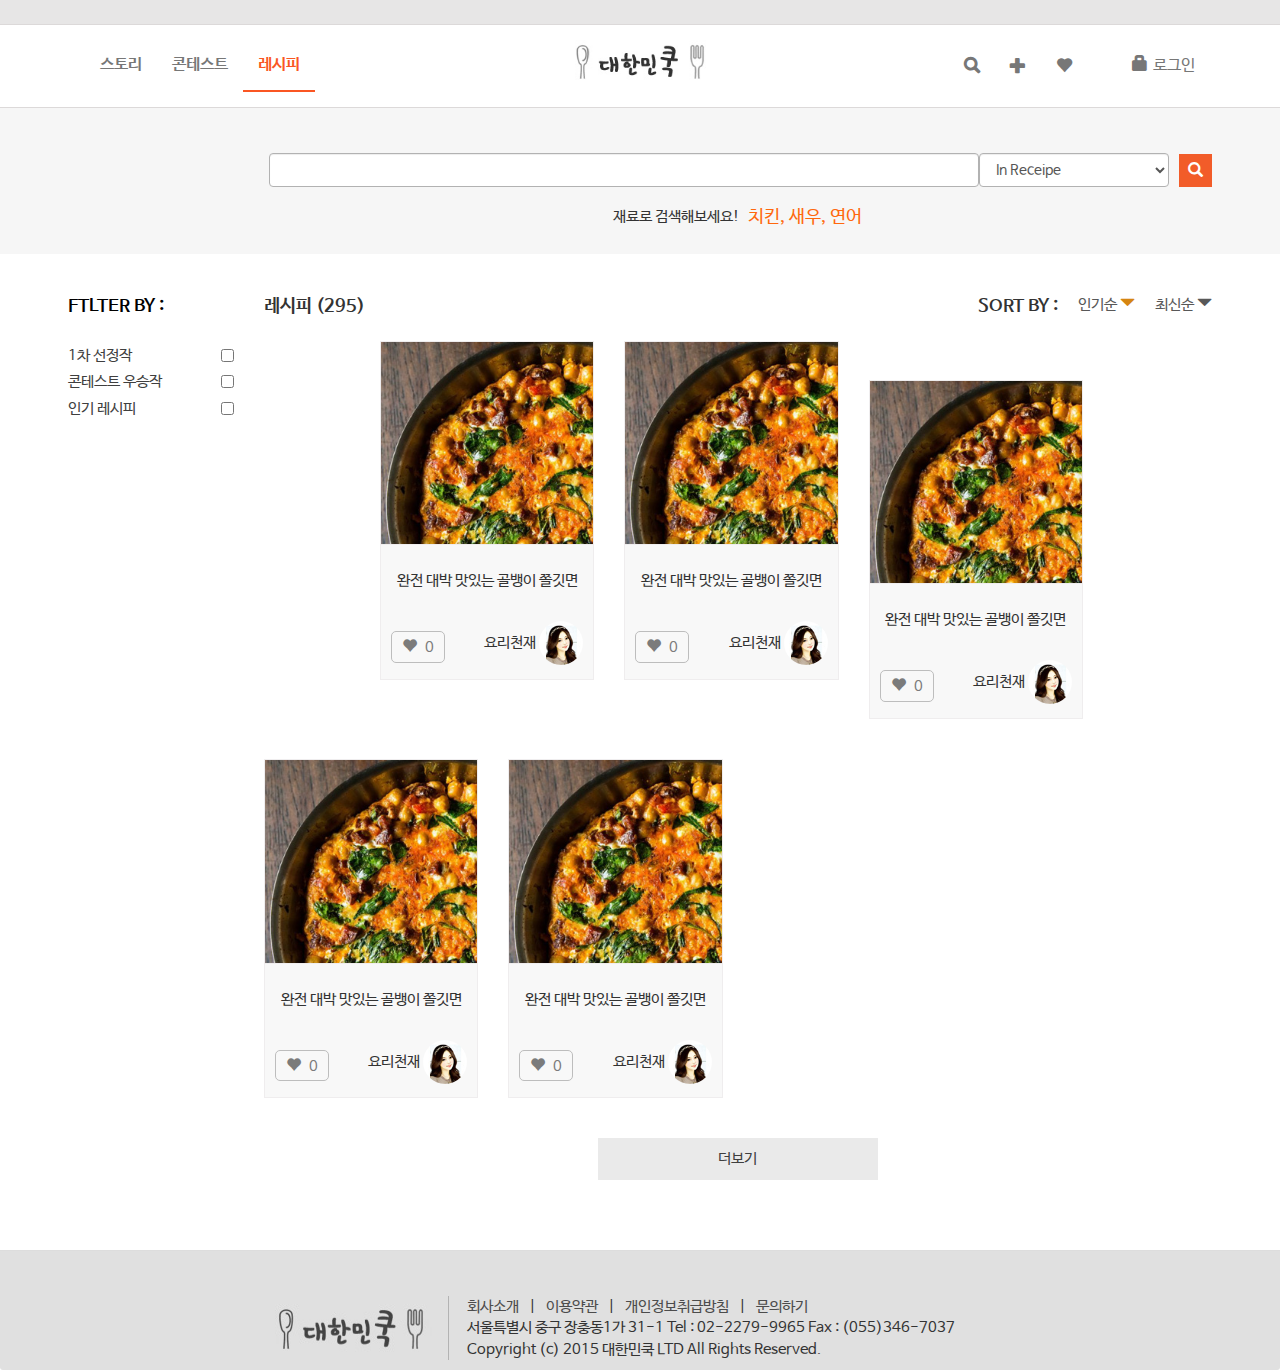
==== html/recipe/recipe_list.html @ 8555a28d "집에서 작업" ====
<!DOCTYPE html>
<html lang="ko">
<head>
    <meta charset="utf-8">
    <meta http-equiv="X-UA-Compatible" content="IE=edge">
    <meta name="viewport" content="width=device-width, initial-scale=1, user-scalable=no">
    <title>레시피 리스트 | 대한민쿡</title>
    <link href='../../fonts/nanumbarungothic.css' rel='stylesheet' type='text/css'>
    <link href="../../css/bootstrap.min.css" rel="stylesheet">
    <link href="../../css/bootstrap_custom.css" rel="stylesheet">
    <!--[if lt IE 9]>
    <script src="https://oss.maxcdn.com/html5shiv/3.7.2/html5shiv.min.js"></script>
    <script src="https://oss.maxcdn.com/respond/1.4.2/respond.min.js"></script>
    <![endif]-->
    <script src="https://code.jquery.com/jquery-1.11.3.js"></script>
    <script src="../../js/base.js"></script>
</head>
<body>
    <div class="recipeList">
        <div id="topLine" class="hidden-xs"></div>
        <nav class="navbar navbar-default">
            <div class="container">
                <div class="navbar-header">
                    <button type="button" class="navbar-toggle collapsed" data-toggle="collapse" data-target="#navbar" aria-expanded="false" aria-controls="navbar">
                        <span class="sr-only">Toggle navigation</span>
                        <span class="icon-bar"></span>
                        <span class="icon-bar"></span>
                        <span class="icon-bar"></span>
                    </button>
                    <a class="navbar-brand" href="#"><img src="../../images/global/top_logo.jpg" alt="로고"/></a>
                </div>
                <div id="navbar" class="collapse navbar-collapse">
                    <ul class="nav navbar-nav">
                        <li><a href="#">스토리</a></li>
                        <li><a href="#about">콘테스트</a></li>
                        <li class="active"><a href="#contact">레시피</a></li>
                    </ul>
                    <ul class="nav navbar-nav navbar-right hidden-xs">
                        <li><a href="#" class="glyphicon glyphicon-search"></a></li>
                        <li><a href="#" class="glyphicon glyphicon-plus"></a></li>
                        <li><a href="#" class="glyphicon glyphicon-heart"></a></li>
                        <li id="btnLogin"><a href="#"><span class="glyphicon glyphicon-lock"></span>로그인</a></li>
                    </ul>
                </div><!--/.nav-collapse -->
            </div>
        </nav>

        <div class="page-header-tit">
            <div class="inner col-lg-11 center-block">
                <div class="row clearfix">
                    <div class="col-md-10 col-xs-12 pull-right">
                        <div class="group clearfix">
                            <form action="">
                                <fieldset>
                                    <legend>검색폼</legend>
                                    <select name="" id="" class="form-control pull-left hidden-md hidden-sm hidden-lg">
                                        <option value="0">선택하세요</option>
                                        <option value="1" selected="selected">In Receipe</option>
                                    </select>
                                    <input type="text" name="" id="" class="form-control pull-left"/>
                                    <select name="" id="" class="form-control pull-left hidden-xs">
                                        <option value="0">선택하세요</option>
                                        <option value="1" selected="selected">In Receipe</option>
                                    </select>
                                    <button type="submit" class="glyphicon glyphicon-search pull-right"></button>
                                </fieldset>
                            </form>
                        </div>
                        <p class="center-block">재료로 검색해보세요! <span>치킨, 새우, 연어</span></p>
                    </div>
                </div>
            </div>
        </div>

        <div class="col-lg-11 col-md-12 center-block clearfix mgT40 recipeListContent">
            <div class="row">
                <div class="listLeft col-md-2 clearfix">
                    <p class="filter hidden-xs">FTLTER BY :</p>
                    <!--모바일용 필터 start-->
                    <div class="hidden-lg hidden-md hidden-sm dropdown filterMobile">
                        <button class="btn btn-default dropdown-toggle" type="button" id="dropdownMenu1" data-toggle="dropdown" aria-expanded="true">
                            필터 적용하기
                            <span class="caret"></span>
                        </button>
                        <ul class="dropdown-menu" role="menu" aria-labelledby="dropdownMenu1">
                            <li role="presentation"><a role="menuitem" tabindex="-1" href="#">1차 선정작</a></li>
                            <li role="presentation"><a role="menuitem" tabindex="-1" href="#">콘테스트 우승작</a></li>
                            <li role="presentation"><a role="menuitem" tabindex="-1" href="#">인기 레시피</a></li>
                        </ul>
                    </div>
                    <!--모바일용 필터 end -->
                    <ul class="hidden-xs">
                        <li><label for="chkList1">1차 선정작</label> <input type="checkbox" name="" id="chkList1"/></li>
                        <li><label for="chkList2">콘테스트 우승작</label> <input type="checkbox" name="" id="chkList2"/></li>
                        <li><label for="chkList3">인기 레시피</label> <input type="checkbox" name="" id="chkList3"/></li>
                    </ul>
                </div>
                <div class="pull-left col-md-10 recipeListRight">
                    <div class="top clearfix">
                        <p class="pull-left">레시피 (<span>295</span>)</p>
                        <dl class="pull-right">
                            <dt>SORT BY :</dt>
                            <dd class="on"><a href="#">인기순 <span class="glyphicon glyphicon-triangle-bottom"></span></a></dd>
                            <dd><a href="#">최신순 <span class="glyphicon glyphicon-triangle-bottom"></span></a></dd>
                        </dl>
                    </div>
                    <div class="row listBox">
                        <div class="inRow clearfix">
                            <!--리스트 복사영역 start -->
                            <div class="col-lg-3 col-md-3 col-sm-6 col-xs-12">
                                <div class="inner">
                                    <div class="imgArea">
                                        <div class="hover">
                                           <a href="#"><span class="glyphicon glyphicon-plus"></span> 레시피 보기</a>
                                        </div>
                                        <img src="../../images/sample/@sample_thum_list.jpg " alt="리스트 썸네일" class="img"/>
                                    </div>
                                    <p class="title">완전 대박 맛있는 골뱅이 쫄깃면</p>
                                    <div class="bottom">
                                        <div class="favorites">
                                            <span class="glyphicon glyphicon-heart"></span>
                                            0
                                        </div>
                                        <div class="pull-right name">
                                            <span>요리천재</span>
                                            <span><img src="../../images/sample/@sample_thumb.jpg" alt=""/></span>
                                        </div>
                                    </div>
                                </div>
                            </div>
                            <!--리스트 복사영역 end -->
                            <div class="col-lg-3 col-md-3 col-sm-6 col-xs-12">
                                <div class="inner">
                                    <div class="imgArea">
                                        <div class="hover">
                                            <a href="#"><span class="glyphicon glyphicon-plus"></span> 레시피 보기</a>
                                        </div>
                                        <img src="../../images/sample/@sample_thum_list.jpg " alt="리스트 썸네일" class="img"/>
                                    </div>
                                    <p class="title">완전 대박 맛있는 골뱅이 쫄깃면</p>
                                    <div class="bottom">
                                        <div class="favorites">
                                            <span class="glyphicon glyphicon-heart"></span>
                                            0
                                        </div>
                                        <div class="pull-right name">
                                            <span>요리천재</span>
                                            <span><img src="../../images/sample/@sample_thumb.jpg" alt=""/></span>
                                        </div>
                                    </div>
                                </div>
                            </div>
                            <div class="col-lg-3 col-md-3 col-sm-6 col-xs-12">
                                <div class="inner">
                                    <div class="imgArea">
                                        <div class="hover">
                                            <a href="#"><span class="glyphicon glyphicon-plus"></span> 레시피 보기</a>
                                        </div>
                                        <img src="../../images/sample/@sample_thum_list.jpg " alt="리스트 썸네일" class="img"/>
                                    </div>
                                    <p class="title">완전 대박 맛있는 골뱅이 쫄깃면</p>
                                    <div class="bottom">
                                        <div class="favorites">
                                            <span class="glyphicon glyphicon-heart"></span>
                                            0
                                        </div>
                                        <div class="pull-right name">
                                            <span>요리천재</span>
                                            <span><img src="../../images/sample/@sample_thumb.jpg" alt=""/></span>
                                        </div>
                                    </div>
                                </div>
                            </div>
                            <div class="col-lg-3 col-md-3 col-sm-6 col-xs-12">
                                <div class="inner">
                                    <div class="imgArea">
                                        <div class="hover">
                                            <a href="#"><span class="glyphicon glyphicon-plus"></span> 레시피 보기</a>
                                        </div>
                                        <img src="../../images/sample/@sample_thum_list.jpg " alt="리스트 썸네일" class="img"/>
                                    </div>
                                    <p class="title">완전 대박 맛있는 골뱅이 쫄깃면</p>
                                    <div class="bottom">
                                        <div class="favorites">
                                            <span class="glyphicon glyphicon-heart"></span>
                                            0
                                        </div>
                                        <div class="pull-right name">
                                            <span>요리천재</span>
                                            <span><img src="../../images/sample/@sample_thumb.jpg" alt=""/></span>
                                        </div>
                                    </div>
                                </div>
                            </div>
                            <div class="col-lg-3 col-md-3 col-sm-6 col-xs-12">
                                <div class="inner">
                                    <div class="imgArea">
                                        <div class="hover">
                                            <a href="#"><span class="glyphicon glyphicon-plus"></span> 레시피 보기</a>
                                        </div>
                                        <img src="../../images/sample/@sample_thum_list.jpg " alt="리스트 썸네일" class="img"/>
                                    </div>
                                    <p class="title">완전 대박 맛있는 골뱅이 쫄깃면</p>
                                    <div class="bottom">
                                        <div class="favorites">
                                            <span class="glyphicon glyphicon-heart"></span>
                                            0
                                        </div>
                                        <div class="pull-right name">
                                            <span>요리천재</span>
                                            <span><img src="../../images/sample/@sample_thumb.jpg" alt=""/></span>
                                        </div>
                                    </div>
                                </div>
                            </div>
                        </div>
                        <div class="text-center moreList">
                            <a href="#">더보기</a>
                        </div>
                    </div>
                </div>
            </div>
        </div>




        <!--footer start-->
        <div class="panel-footer clearfix">
            <div class="container col-md-7 col-xs-12 center-block">
                <ul class="btnFooter">
                    <li><a href="#">회사소개</a></li>
                    <li><a href="#">이용약관</a></li>
                    <li><a href="#">개인정보취급방침</a></li>
                    <li><a href="#">문의하기</a></li>
                </ul>
                <address class="">서울특별시 중구 장충동1가 31-1 Tel : 02-2279-9965   Fax : (055)346-7037</address>
                <p>Copyright (c) 2015 대한민쿡 LTD All Rights Reserved. </p>
            </div>
        </div>
    </div>




<!--script AREA-->
<script src="https://ajax.googleapis.com/ajax/libs/jquery/1.11.2/jquery.min.js"></script>
<script src="../../js/bootstrap.min.js"></script>
<!--script AREA-->
</body>
</html>
---- fonts/nanumbarungothic.css ----
/* 
 * Nanum Barun Gothic Web Fonts
 * https://github.com/hiun/NanumBarunGothic
 * Copyright (c) 2010, NAVER Corporation (http://www.nhncorp.com) 
 */
 
@font-face {
  font-family: 'Nanum Barun Gothic';
  font-style: normal;
  font-weight: 200;
  src: url(./NanumBarunGothicUltraLight.eot);
  src: local('Nanum Barun Gothic UltraLight'),
       local('NanumBarunGothicUltraLight'),
       url(./NanumBarunGothicUltraLight.eot?#iefix) format('embedded-opentype'),
       url(./NanumBarunGothicUltraLight.woff2) format('woff2'),
       url(./NanumBarunGothicUltraLight.woff) format('woff'),
       url(./NanumBarunGothicUltraLight.ttf) format('truetype');
}

@font-face {
  font-family: 'Nanum Barun Gothic';
  font-style: normal;
  font-weight: 300;
  src: url(./NanumBarunGothicLight.eot);
  src: local('Nanum Barun Gothic Light'),
       local('NanumBarunGothicLight'),
       url(./NanumBarunGothicLight.eot?#iefix) format('embedded-opentype'),
       url(./NanumBarunGothicLight.woff2) format('woff2'),
       url(./NanumBarunGothicLight.woff) format('woff'),
       url(./NanumBarunGothicLight.ttf) format('truetype');
}

@font-face {
  font-family: 'Nanum Barun Gothic';
  font-style: normal;
  font-weight: 400;
  src: url(./NanumBarunGothic.eot);
  src: local('Nanum Barun Gothic'),
       local('NanumBarunGothic'),
       url(./NanumBarunGothic.eot?#iefix) format('embedded-opentype'),
       url(./NanumBarunGothic.woff2) format('woff2'),
       url(./NanumBarunGothic.woff) format('woff'),
       url(./NanumBarunGothic.ttf) format('truetype');
}

@font-face {
  font-family: 'Nanum Barun Gothic';
  font-style: normal;
  font-weight: 700;
  src: url(./NanumBarunGothicBold.eot);
  src: local('Nanum Barun Gothic Bold'),
       local('NanumBarunGothicBold'),
       url(./NanumBarunGothicBold.eot?#iefix) format('embedded-opentype'),
       url(./NanumBarunGothicBold.woff2) format('woff2'),
       url(./NanumBarunGothicBold.woff) format('woff'),
       url(./NanumBarunGothicBold.ttf) format('truetype');
}
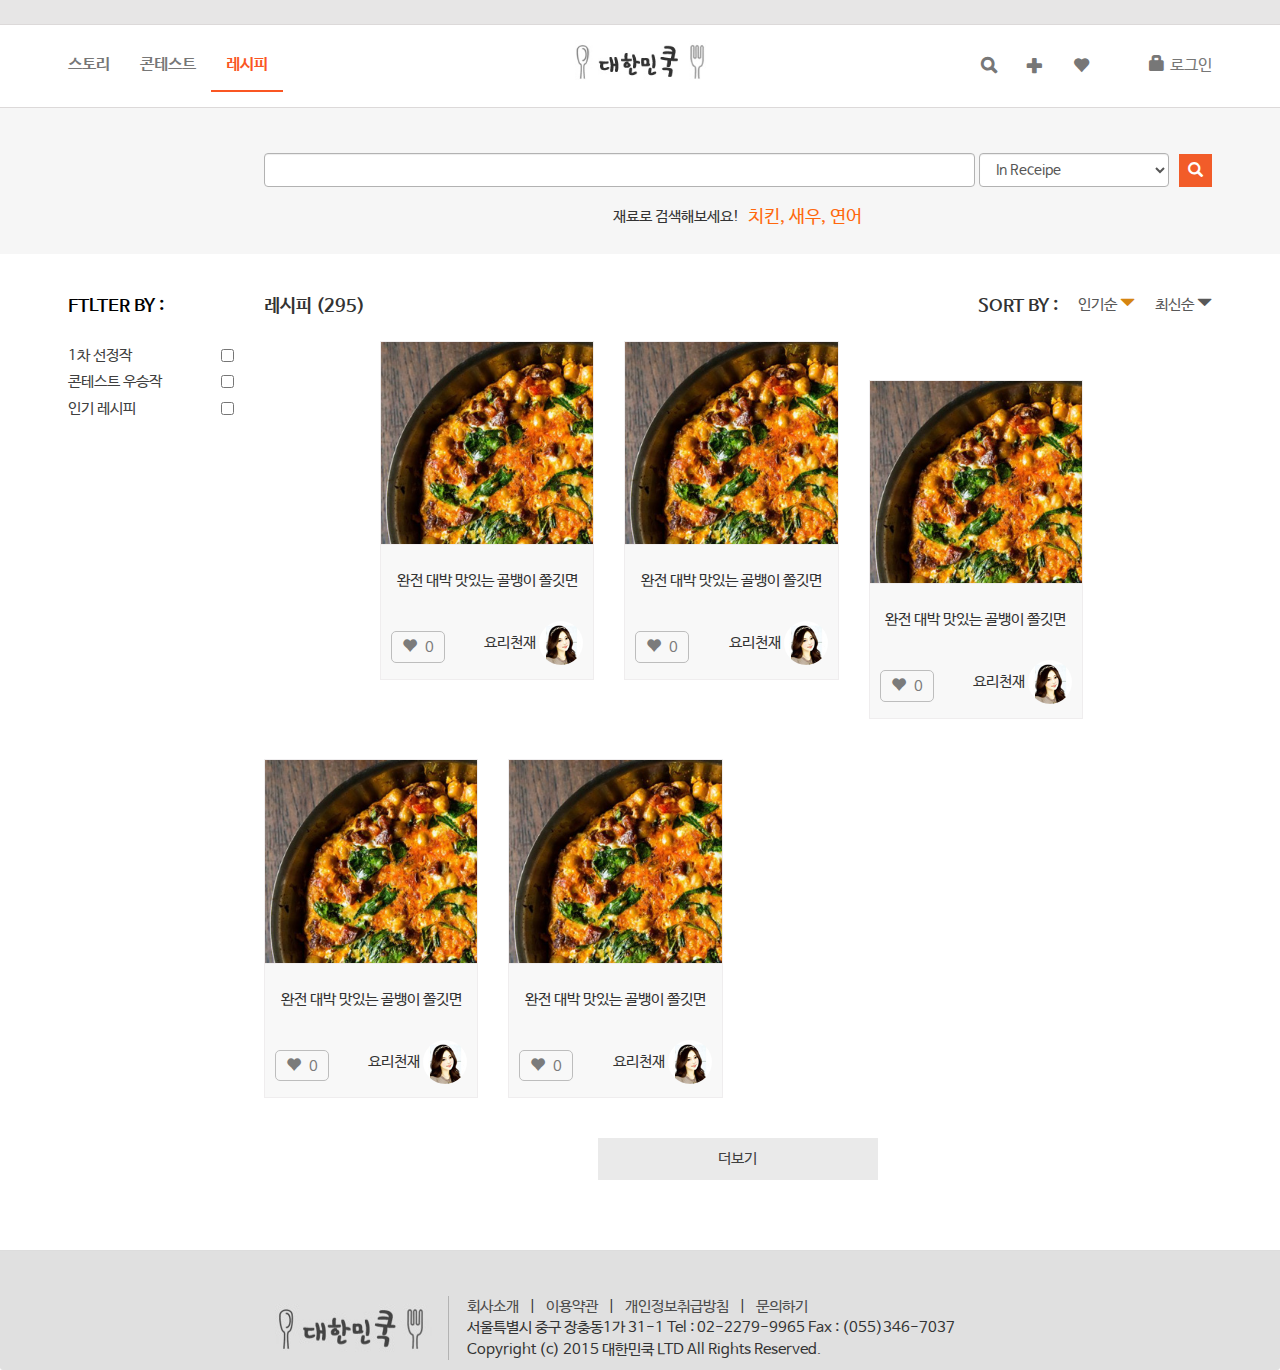
==== commit 0c3b6b86: "집에서 작업" ====
--- a/html/recipe/recipe_list.html
+++ b/html/recipe/recipe_list.html
@@ -19,7 +19,7 @@
     <div class="recipeList">
         <div id="topLine" class="hidden-xs"></div>
         <nav class="navbar navbar-default">
-            <div class="container">
+            <div class="container col-lg-11 center-block">
                 <div class="navbar-header">
                     <button type="button" class="navbar-toggle collapsed" data-toggle="collapse" data-target="#navbar" aria-expanded="false" aria-controls="navbar">
                         <span class="sr-only">Toggle navigation</span>
@@ -100,7 +100,7 @@
                         <p class="pull-left">레시피 (<span>295</span>)</p>
                         <dl class="pull-right">
                             <dt>SORT BY :</dt>
-                            <dd class="on"><a href="#">인기순 <span class="glyphicon glyphicon-triangle-bottom"></span></a></dd>
+                            <dd class="on"><a href="#">인기순 <span class="glyphicon glyphicon-triangle-bottom"></span></a></dd> <!-- dd 에 on class로 활성화 -->
                             <dd><a href="#">최신순 <span class="glyphicon glyphicon-triangle-bottom"></span></a></dd>
                         </dl>
                     </div>
@@ -117,10 +117,10 @@
                                     </div>
                                     <p class="title">완전 대박 맛있는 골뱅이 쫄깃면</p>
                                     <div class="bottom">
-                                        <div class="favorites">
-                                            <span class="glyphicon glyphicon-heart"></span>
-                                            0
-                                        </div>
+                                        <a href="#" class="favorites">
+                                            <span class="glyphicon glyphicon-heart"></span>
+                                            0
+                                        </a>
                                         <div class="pull-right name">
                                             <span>요리천재</span>
                                             <span><img src="../../images/sample/@sample_thumb.jpg" alt=""/></span>
@@ -139,80 +139,81 @@
                                     </div>
                                     <p class="title">완전 대박 맛있는 골뱅이 쫄깃면</p>
                                     <div class="bottom">
-                                        <div class="favorites">
-                                            <span class="glyphicon glyphicon-heart"></span>
-                                            0
-                                        </div>
-                                        <div class="pull-right name">
-                                            <span>요리천재</span>
-                                            <span><img src="../../images/sample/@sample_thumb.jpg" alt=""/></span>
-                                        </div>
-                                    </div>
-                                </div>
-                            </div>
-                            <div class="col-lg-3 col-md-3 col-sm-6 col-xs-12">
-                                <div class="inner">
-                                    <div class="imgArea">
-                                        <div class="hover">
-                                            <a href="#"><span class="glyphicon glyphicon-plus"></span> 레시피 보기</a>
-                                        </div>
-                                        <img src="../../images/sample/@sample_thum_list.jpg " alt="리스트 썸네일" class="img"/>
-                                    </div>
-                                    <p class="title">완전 대박 맛있는 골뱅이 쫄깃면</p>
-                                    <div class="bottom">
-                                        <div class="favorites">
-                                            <span class="glyphicon glyphicon-heart"></span>
-                                            0
-                                        </div>
-                                        <div class="pull-right name">
-                                            <span>요리천재</span>
-                                            <span><img src="../../images/sample/@sample_thumb.jpg" alt=""/></span>
-                                        </div>
-                                    </div>
-                                </div>
-                            </div>
-                            <div class="col-lg-3 col-md-3 col-sm-6 col-xs-12">
-                                <div class="inner">
-                                    <div class="imgArea">
-                                        <div class="hover">
-                                            <a href="#"><span class="glyphicon glyphicon-plus"></span> 레시피 보기</a>
-                                        </div>
-                                        <img src="../../images/sample/@sample_thum_list.jpg " alt="리스트 썸네일" class="img"/>
-                                    </div>
-                                    <p class="title">완전 대박 맛있는 골뱅이 쫄깃면</p>
-                                    <div class="bottom">
-                                        <div class="favorites">
-                                            <span class="glyphicon glyphicon-heart"></span>
-                                            0
-                                        </div>
-                                        <div class="pull-right name">
-                                            <span>요리천재</span>
-                                            <span><img src="../../images/sample/@sample_thumb.jpg" alt=""/></span>
-                                        </div>
-                                    </div>
-                                </div>
-                            </div>
-                            <div class="col-lg-3 col-md-3 col-sm-6 col-xs-12">
-                                <div class="inner">
-                                    <div class="imgArea">
-                                        <div class="hover">
-                                            <a href="#"><span class="glyphicon glyphicon-plus"></span> 레시피 보기</a>
-                                        </div>
-                                        <img src="../../images/sample/@sample_thum_list.jpg " alt="리스트 썸네일" class="img"/>
-                                    </div>
-                                    <p class="title">완전 대박 맛있는 골뱅이 쫄깃면</p>
-                                    <div class="bottom">
-                                        <div class="favorites">
-                                            <span class="glyphicon glyphicon-heart"></span>
-                                            0
-                                        </div>
-                                        <div class="pull-right name">
-                                            <span>요리천재</span>
-                                            <span><img src="../../images/sample/@sample_thumb.jpg" alt=""/></span>
-                                        </div>
-                                    </div>
-                                </div>
-                            </div>
+                                        <a href="#" class="favorites">
+                                            <span class="glyphicon glyphicon-heart"></span>
+                                            0
+                                        </a>
+                                        <div class="pull-right name">
+                                            <span>요리천재</span>
+                                            <span><img src="../../images/sample/@sample_thumb.jpg" alt=""/></span>
+                                        </div>
+                                    </div>
+                                </div>
+                            </div>
+                            <div class="col-lg-3 col-md-3 col-sm-6 col-xs-12">
+                                <div class="inner">
+                                    <div class="imgArea">
+                                        <div class="hover">
+                                            <a href="#"><span class="glyphicon glyphicon-plus"></span> 레시피 보기</a>
+                                        </div>
+                                        <img src="../../images/sample/@sample_thum_list.jpg " alt="리스트 썸네일" class="img"/>
+                                    </div>
+                                    <p class="title">완전 대박 맛있는 골뱅이 쫄깃면</p>
+                                    <div class="bottom">
+                                        <a href="#" class="favorites">
+                                            <span class="glyphicon glyphicon-heart"></span>
+                                            0
+                                        </a>
+                                        <div class="pull-right name">
+                                            <span>요리천재</span>
+                                            <span><img src="../../images/sample/@sample_thumb.jpg" alt=""/></span>
+                                        </div>
+                                    </div>
+                                </div>
+                            </div>
+                            <div class="col-lg-3 col-md-3 col-sm-6 col-xs-12">
+                                <div class="inner">
+                                    <div class="imgArea">
+                                        <div class="hover">
+                                            <a href="#"><span class="glyphicon glyphicon-plus"></span> 레시피 보기</a>
+                                        </div>
+                                        <img src="../../images/sample/@sample_thum_list.jpg " alt="리스트 썸네일" class="img"/>
+                                    </div>
+                                    <p class="title">완전 대박 맛있는 골뱅이 쫄깃면</p>
+                                    <div class="bottom">
+                                        <a href="#" class="favorites">
+                                            <span class="glyphicon glyphicon-heart"></span>
+                                            0
+                                        </a>
+                                        <div class="pull-right name">
+                                            <span>요리천재</span>
+                                            <span><img src="../../images/sample/@sample_thumb.jpg" alt=""/></span>
+                                        </div>
+                                    </div>
+                                </div>
+                            </div>
+                            <div class="col-lg-3 col-md-3 col-sm-6 col-xs-12">
+                                <div class="inner">
+                                    <div class="imgArea">
+                                        <div class="hover">
+                                            <a href="#"><span class="glyphicon glyphicon-plus"></span> 레시피 보기</a>
+                                        </div>
+                                        <img src="../../images/sample/@sample_thum_list.jpg " alt="리스트 썸네일" class="img"/>
+                                    </div>
+                                    <p class="title">완전 대박 맛있는 골뱅이 쫄깃면</p>
+                                    <div class="bottom">
+                                        <a href="#" class="favorites">
+                                            <span class="glyphicon glyphicon-heart"></span>
+                                            0
+                                        </a>
+                                        <div class="pull-right name">
+                                            <span>요리천재</span>
+                                            <span><img src="../../images/sample/@sample_thumb.jpg" alt=""/></span>
+                                        </div>
+                                    </div>
+                                </div>
+                            </div>
+
                         </div>
                         <div class="text-center moreList">
                             <a href="#">더보기</a>
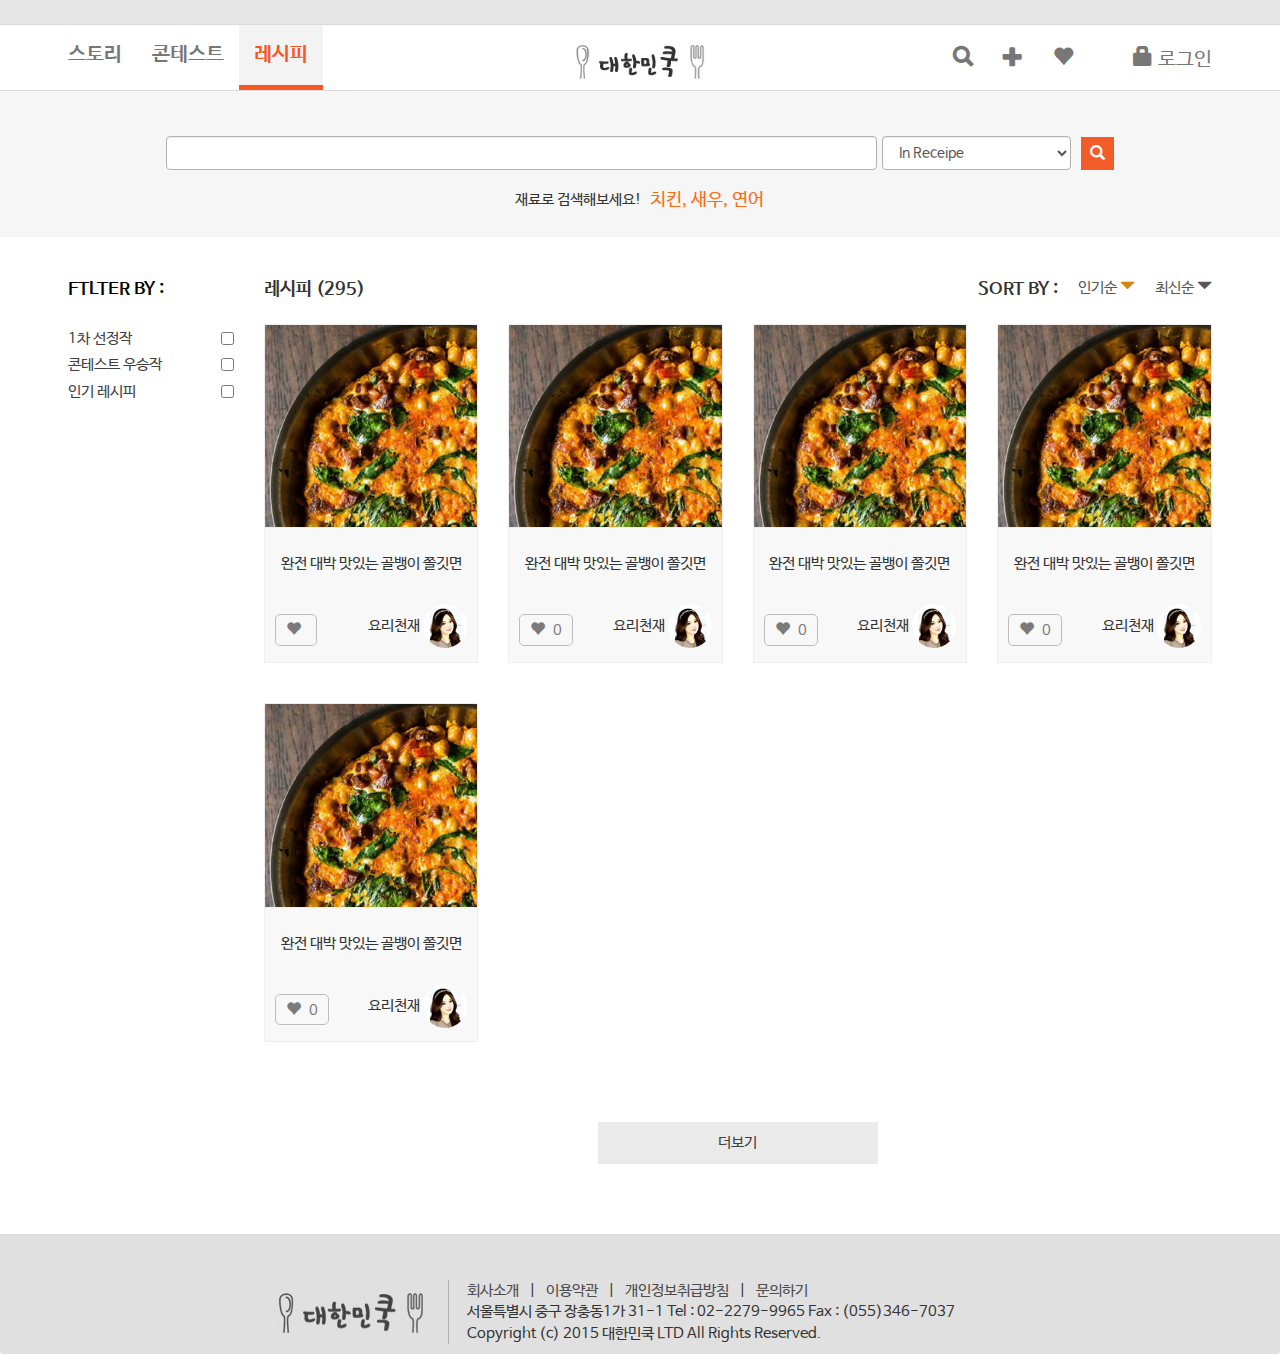
==== commit 1c927a98: "회사에서 작업" ====
--- a/html/recipe/recipe_list.html
+++ b/html/recipe/recipe_list.html
@@ -48,7 +48,7 @@
         <div class="page-header-tit">
             <div class="inner col-lg-11 center-block">
                 <div class="row clearfix">
-                    <div class="col-md-10 col-xs-12 pull-right">
+                    <div class="col-md-10 col-xs-12 center-block">
                         <div class="group clearfix">
                             <form action="">
                                 <fieldset>
@@ -107,19 +107,18 @@
                     <div class="row listBox">
                         <div class="inRow clearfix">
                             <!--리스트 복사영역 start -->
-                            <div class="col-lg-3 col-md-3 col-sm-6 col-xs-12">
-                                <div class="inner">
-                                    <div class="imgArea">
-                                        <div class="hover">
-                                           <a href="#"><span class="glyphicon glyphicon-plus"></span> 레시피 보기</a>
-                                        </div>
-                                        <img src="../../images/sample/@sample_thum_list.jpg " alt="리스트 썸네일" class="img"/>
-                                    </div>
-                                    <p class="title">완전 대박 맛있는 골뱅이 쫄깃면</p>
-                                    <div class="bottom">
-                                        <a href="#" class="favorites">
-                                            <span class="glyphicon glyphicon-heart"></span>
-                                            0
+                            <div class="col-lg-3 col-md-3 col-sm-6 col-xs-6">
+                                <div class="inner">
+                                    <div class="imgArea">
+                                        <div class="hover">
+                                           <a href="#"><span class="glyphicon glyphicon-plus-sign"></span> 레시피 보기</a>
+                                        </div>
+                                        <img src="../../images/sample/@sample_thum_list.jpg " alt="리스트 썸네일" class="img"/>
+                                    </div>
+                                    <p class="title">완전 대박 맛있는 골뱅이 쫄깃면</p>
+                                    <div class="bottom">
+                                        <a href="#" class="favorites">
+                                            <span class="glyphicon glyphicon-heart"></span>
                                         </a>
                                         <div class="pull-right name">
                                             <span>요리천재</span>
@@ -129,74 +128,74 @@
                                 </div>
                             </div>
                             <!--리스트 복사영역 end -->
-                            <div class="col-lg-3 col-md-3 col-sm-6 col-xs-12">
-                                <div class="inner">
-                                    <div class="imgArea">
-                                        <div class="hover">
-                                            <a href="#"><span class="glyphicon glyphicon-plus"></span> 레시피 보기</a>
-                                        </div>
-                                        <img src="../../images/sample/@sample_thum_list.jpg " alt="리스트 썸네일" class="img"/>
-                                    </div>
-                                    <p class="title">완전 대박 맛있는 골뱅이 쫄깃면</p>
-                                    <div class="bottom">
-                                        <a href="#" class="favorites">
-                                            <span class="glyphicon glyphicon-heart"></span>
-                                            0
-                                        </a>
-                                        <div class="pull-right name">
-                                            <span>요리천재</span>
-                                            <span><img src="../../images/sample/@sample_thumb.jpg" alt=""/></span>
-                                        </div>
-                                    </div>
-                                </div>
-                            </div>
-                            <div class="col-lg-3 col-md-3 col-sm-6 col-xs-12">
-                                <div class="inner">
-                                    <div class="imgArea">
-                                        <div class="hover">
-                                            <a href="#"><span class="glyphicon glyphicon-plus"></span> 레시피 보기</a>
-                                        </div>
-                                        <img src="../../images/sample/@sample_thum_list.jpg " alt="리스트 썸네일" class="img"/>
-                                    </div>
-                                    <p class="title">완전 대박 맛있는 골뱅이 쫄깃면</p>
-                                    <div class="bottom">
-                                        <a href="#" class="favorites">
-                                            <span class="glyphicon glyphicon-heart"></span>
-                                            0
-                                        </a>
-                                        <div class="pull-right name">
-                                            <span>요리천재</span>
-                                            <span><img src="../../images/sample/@sample_thumb.jpg" alt=""/></span>
-                                        </div>
-                                    </div>
-                                </div>
-                            </div>
-                            <div class="col-lg-3 col-md-3 col-sm-6 col-xs-12">
-                                <div class="inner">
-                                    <div class="imgArea">
-                                        <div class="hover">
-                                            <a href="#"><span class="glyphicon glyphicon-plus"></span> 레시피 보기</a>
-                                        </div>
-                                        <img src="../../images/sample/@sample_thum_list.jpg " alt="리스트 썸네일" class="img"/>
-                                    </div>
-                                    <p class="title">완전 대박 맛있는 골뱅이 쫄깃면</p>
-                                    <div class="bottom">
-                                        <a href="#" class="favorites">
-                                            <span class="glyphicon glyphicon-heart"></span>
-                                            0
-                                        </a>
-                                        <div class="pull-right name">
-                                            <span>요리천재</span>
-                                            <span><img src="../../images/sample/@sample_thumb.jpg" alt=""/></span>
-                                        </div>
-                                    </div>
-                                </div>
-                            </div>
-                            <div class="col-lg-3 col-md-3 col-sm-6 col-xs-12">
-                                <div class="inner">
-                                    <div class="imgArea">
-                                        <div class="hover">
-                                            <a href="#"><span class="glyphicon glyphicon-plus"></span> 레시피 보기</a>
+                            <div class="col-lg-3 col-md-3 col-sm-6 col-xs-6">
+                                <div class="inner">
+                                    <div class="imgArea">
+                                        <div class="hover">
+                                            <a href="#"><span class="glyphicon glyphicon-plus-sign"></span> 레시피 보기</a>
+                                        </div>
+                                        <img src="../../images/sample/@sample_thum_list.jpg " alt="리스트 썸네일" class="img"/>
+                                    </div>
+                                    <p class="title">완전 대박 맛있는 골뱅이 쫄깃면</p>
+                                    <div class="bottom">
+                                        <a href="#" class="favorites">
+                                            <span class="glyphicon glyphicon-heart"></span>
+                                            0
+                                        </a>
+                                        <div class="pull-right name">
+                                            <span>요리천재</span>
+                                            <span><img src="../../images/sample/@sample_thumb.jpg" alt=""/></span>
+                                        </div>
+                                    </div>
+                                </div>
+                            </div>
+                            <div class="col-lg-3 col-md-3 col-sm-6 col-xs-6">
+                                <div class="inner">
+                                    <div class="imgArea">
+                                        <div class="hover">
+                                            <a href="#"><span class="glyphicon glyphicon-plus-sign"></span> 레시피 보기</a>
+                                        </div>
+                                        <img src="../../images/sample/@sample_thum_list.jpg " alt="리스트 썸네일" class="img"/>
+                                    </div>
+                                    <p class="title">완전 대박 맛있는 골뱅이 쫄깃면</p>
+                                    <div class="bottom">
+                                        <a href="#" class="favorites">
+                                            <span class="glyphicon glyphicon-heart"></span>
+                                            0
+                                        </a>
+                                        <div class="pull-right name">
+                                            <span>요리천재</span>
+                                            <span><img src="../../images/sample/@sample_thumb.jpg" alt=""/></span>
+                                        </div>
+                                    </div>
+                                </div>
+                            </div>
+                            <div class="col-lg-3 col-md-3 col-sm-6 col-xs-6">
+                                <div class="inner">
+                                    <div class="imgArea">
+                                        <div class="hover">
+                                            <a href="#"><span class="glyphicon glyphicon-plus-sign"></span> 레시피 보기</a>
+                                        </div>
+                                        <img src="../../images/sample/@sample_thum_list.jpg " alt="리스트 썸네일" class="img"/>
+                                    </div>
+                                    <p class="title">완전 대박 맛있는 골뱅이 쫄깃면</p>
+                                    <div class="bottom">
+                                        <a href="#" class="favorites">
+                                            <span class="glyphicon glyphicon-heart"></span>
+                                            0
+                                        </a>
+                                        <div class="pull-right name">
+                                            <span>요리천재</span>
+                                            <span><img src="../../images/sample/@sample_thumb.jpg" alt=""/></span>
+                                        </div>
+                                    </div>
+                                </div>
+                            </div>
+                            <div class="col-lg-3 col-md-3 col-sm-6 col-xs-6">
+                                <div class="inner">
+                                    <div class="imgArea">
+                                        <div class="hover">
+                                            <a href="#"><span class="glyphicon glyphicon-plus-sign"></span> 레시피 보기</a>
                                         </div>
                                         <img src="../../images/sample/@sample_thum_list.jpg " alt="리스트 썸네일" class="img"/>
                                     </div>
